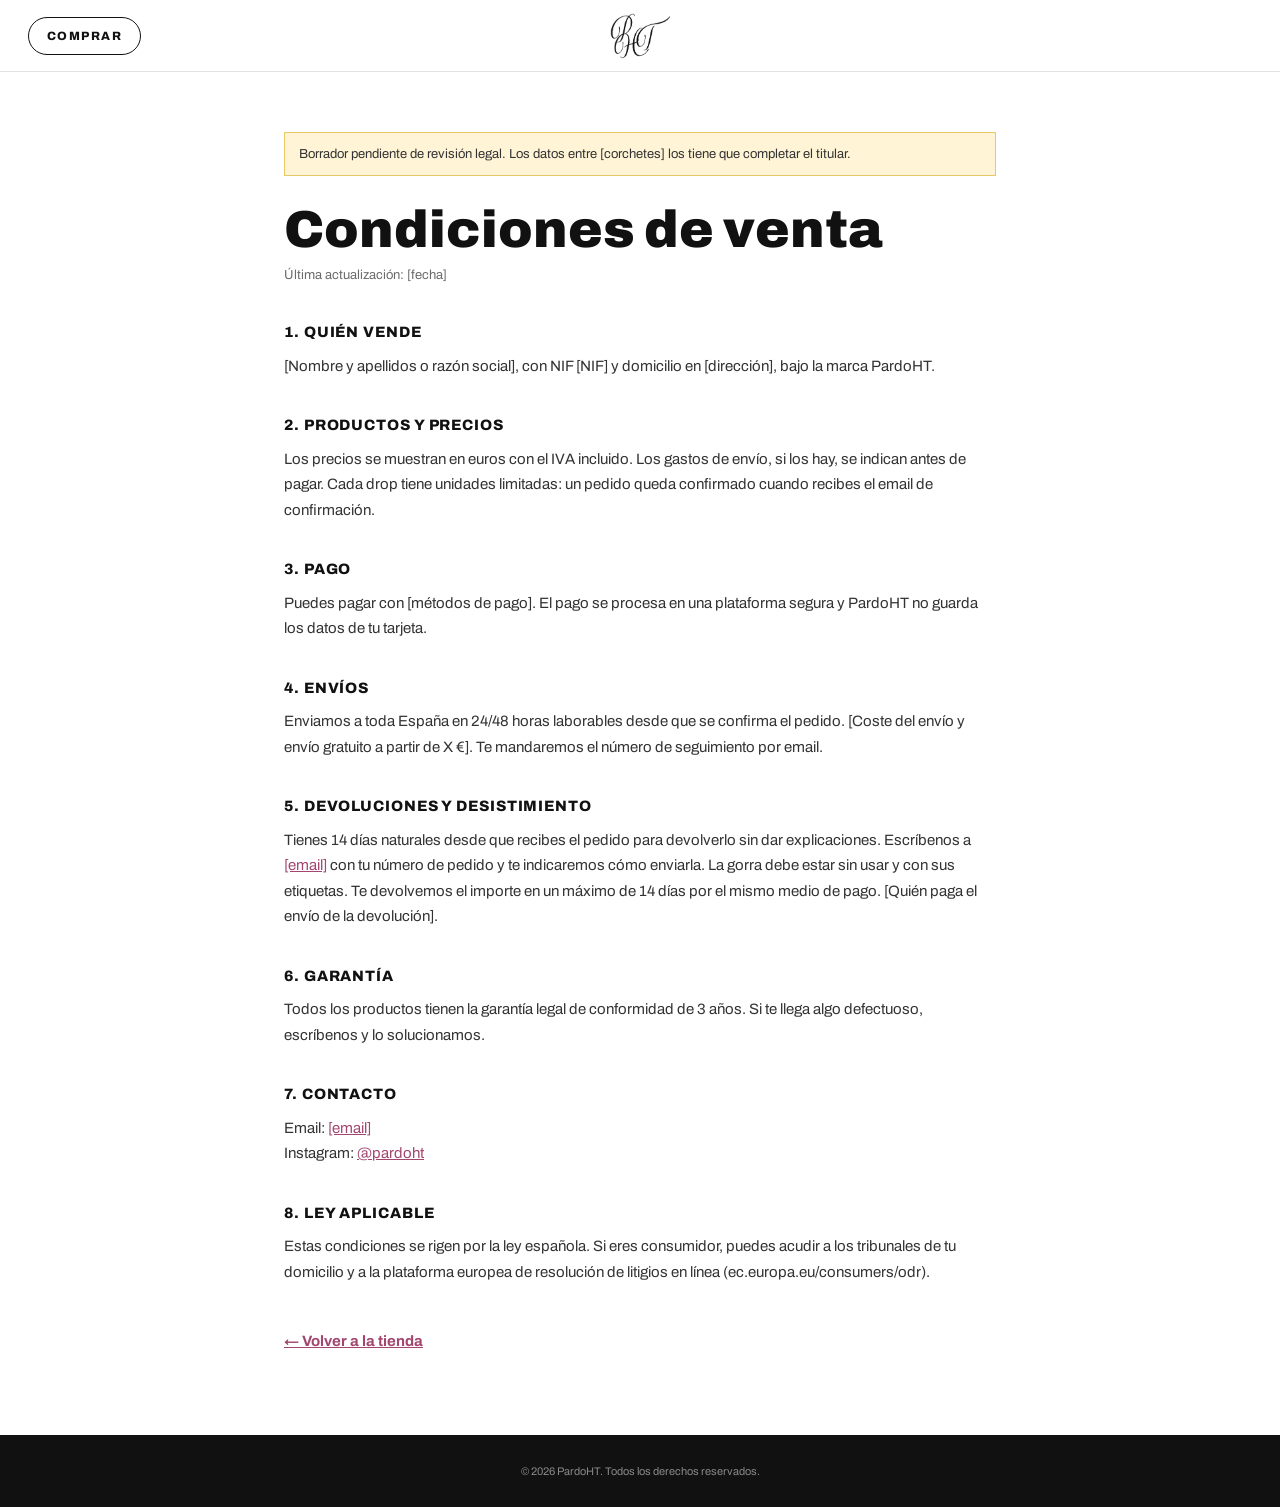
==== condiciones.html @ 6390b72b "Prueba: checklist de lanzamiento de 20 puntos Páginas de privacidad y condiciones (borrador), aviso " ====
<!DOCTYPE html>
<html lang="es">
<head>
  <meta charset="UTF-8">
  <meta name="viewport" content="width=device-width, initial-scale=1.0">
  <title>Condiciones de venta, envíos y devoluciones | PardoHT</title>
  <meta name="description" content="Condiciones de compra de PardoHT: precios, pago, envíos en 24/48h a España, devoluciones en 14 días y contacto.">
  <link rel="canonical" href="https://beltranalvarezz.github.io/PARDO-HATS/condiciones.html">
  <link rel="icon" href="favicon.ico" sizes="any">
  <link rel="apple-touch-icon" href="img/favicon/apple-touch-icon.png">
  <link href="https://fonts.googleapis.com/css2?family=Archivo:wght@400;500;700;800;900&family=Pinyon+Script&display=swap" rel="stylesheet">
  <link rel="stylesheet" href="estilos.css?v=9">
</head>
<body class="pagina-legal">
  <header class="cabecera">
    <nav class="cabecera__izq"><a href="index.html#producto" class="cabecera__cta">Comprar</a></nav>
    <a href="index.html" class="cabecera__logo" aria-label="PardoHT inicio"><img src="img/logo-negro.png" alt="PardoHT"></a>
    <div class="cabecera__der"></div>
  </header>

  <main class="legal">
    <p class="legal__aviso">Borrador pendiente de revisión legal. Los datos entre [corchetes] los tiene que completar el titular.</p>
    <h1>Condiciones de venta</h1>
    <p class="legal__fecha">Última actualización: [fecha]</p>

    <h2>1. Quién vende</h2>
    <p>[Nombre y apellidos o razón social], con NIF [NIF] y domicilio en [dirección], bajo la marca PardoHT.</p>

    <h2>2. Productos y precios</h2>
    <p>Los precios se muestran en euros con el IVA incluido. Los gastos de envío, si los hay, se indican antes de pagar. Cada drop tiene unidades limitadas: un pedido queda confirmado cuando recibes el email de confirmación.</p>

    <h2>3. Pago</h2>
    <p>Puedes pagar con [métodos de pago]. El pago se procesa en una plataforma segura y PardoHT no guarda los datos de tu tarjeta.</p>

    <h2 id="envios">4. Envíos</h2>
    <p>Enviamos a toda España en 24/48 horas laborables desde que se confirma el pedido. [Coste del envío y envío gratuito a partir de X €]. Te mandaremos el número de seguimiento por email.</p>

    <h2 id="devoluciones">5. Devoluciones y desistimiento</h2>
    <p>Tienes 14 días naturales desde que recibes el pedido para devolverlo sin dar explicaciones. Escríbenos a <a href="mailto:[email]">[email]</a> con tu número de pedido y te indicaremos cómo enviarla. La gorra debe estar sin usar y con sus etiquetas. Te devolvemos el importe en un máximo de 14 días por el mismo medio de pago. [Quién paga el envío de la devolución].</p>

    <h2>6. Garantía</h2>
    <p>Todos los productos tienen la garantía legal de conformidad de 3 años. Si te llega algo defectuoso, escríbenos y lo solucionamos.</p>

    <h2 id="contacto">7. Contacto</h2>
    <p>Email: <a href="mailto:[email]">[email]</a><br>Instagram: <a href="https://www.instagram.com/pardoht/" target="_blank" rel="noopener">@pardoht</a></p>

    <h2>8. Ley aplicable</h2>
    <p>Estas condiciones se rigen por la ley española. Si eres consumidor, puedes acudir a los tribunales de tu domicilio y a la plataforma europea de resolución de litigios en línea (ec.europa.eu/consumers/odr).</p>

    <p class="legal__volver"><a href="index.html">← Volver a la tienda</a></p>
  </main>

  <footer class="pie">
    <p class="pie__legal">© <span id="anio"></span> PardoHT. Todos los derechos reservados.</p>
  </footer>
  <script src="legal.js"></script>
</body>
</html>
---- estilos.css ----
/* ===== PardoHT ===== */
:root {
  --negro: #111;
  --blanco: #fff;
  --gris: #f3f2f0;
  --gris-texto: #6b6b6b;
  --rosa: #e8a6c4;
  --rosa-oscuro: #a3466f;
  --linea: #e4e2df;
  --fuente: "Archivo", Arial, sans-serif;
  --alto-cab: 72px;
  --caligrafia: "Pinyon Script", "Snell Roundhand", cursive;
}

* { box-sizing: border-box; margin: 0; padding: 0; }
html { scroll-behavior: smooth; overflow-x: clip; }
body { overflow-x: clip; }
body {
  font-family: var(--fuente);
  color: var(--negro);
  background: var(--blanco);
  -webkit-font-smoothing: antialiased;
}
img { display: block; max-width: 100%; }
a { color: inherit; text-decoration: none; }
button { font: inherit; color: inherit; background: none; border: 0; cursor: pointer; }
body.bloqueado { overflow: hidden; }

/* ----- Botones e iconos ----- */
.boton {
  display: inline-block;
  padding: 16px 34px;
  font-size: 13px;
  font-weight: 800;
  letter-spacing: .12em;
  text-align: center;
  transition: background .2s, color .2s;
}
.boton--claro { background: var(--blanco); color: var(--negro); }
.boton--claro:hover { background: var(--rosa); }
.boton--oscuro { background: var(--negro); color: var(--blanco); width: 100%; }
.boton--borde { background: transparent; color: var(--negro); border: 1.5px solid var(--negro); }
.boton--borde:hover { background: var(--gris); }
.boton--oscuro:hover { background: #333; }
.boton:disabled { background: #bbb; cursor: not-allowed; }

.icono { position: relative; width: 44px; height: 44px; display: grid; place-items: center; }
.icono svg { width: 22px; height: 22px; fill: none; stroke: currentColor; stroke-width: 1.7; stroke-linecap: round; stroke-linejoin: round; }

/* ----- Aviso ----- */
.aviso { background: var(--negro); color: var(--blanco); overflow: hidden; font-size: 11px; font-weight: 700; letter-spacing: .14em; }
.aviso__pista { display: flex; gap: 28px; padding: 9px 0; width: max-content; animation: desliza 30s linear infinite; }
@keyframes desliza { to { transform: translateX(-50%); } }

/* ----- Cabecera ----- */
.cabecera {
  position: sticky; top: 0; z-index: 30;
  display: grid; grid-template-columns: 1fr auto 1fr; align-items: center;
  height: var(--alto-cab); padding: 0 28px;
  background: rgba(255, 255, 255, .96);
  backdrop-filter: blur(8px);
  border-bottom: 1px solid var(--linea);
}
.cabecera__izq { display: flex; gap: 24px; font-size: 12px; font-weight: 800; letter-spacing: .12em; text-transform: uppercase; }
.cabecera__izq a:hover { color: var(--rosa-oscuro); }
.cabecera__cta { padding: 11px 18px; border: 1.5px solid var(--negro); border-radius: 40px; transition: background .2s, color .2s; }
.cabecera__izq .cabecera__cta:hover { background: var(--negro); color: var(--blanco); }
.cabecera__logo img { height: 50px; width: auto; }
.cabecera__der { display: flex; justify-content: flex-end; }
.contador {
  position: absolute; top: 3px; right: 1px;
  min-width: 17px; height: 17px; padding: 0 4px; border-radius: 9px;
  background: var(--rosa); color: var(--negro);
  font-size: 10px; font-weight: 800; line-height: 17px; text-align: center;
}
.contador.vacio { display: none; }

/* ----- Intro 3D ----- */
.intro { position: relative; height: 620vh; color: var(--blanco); background: #14080e; }
.intro__pegajoso {
  position: sticky; top: var(--alto-cab); overflow: hidden;
  height: calc(100vh - var(--alto-cab)); height: calc(100svh - var(--alto-cab));
  background: radial-gradient(ellipse at 50% 48%, #3e1a2d 0%, #1a0b13 45%, #0c0609 100%);
}
/* La frase, sola */
.intro__frase {
  position: absolute; inset: 0; z-index: 1;
  display: flex; flex-direction: column; align-items: center; justify-content: center;
  text-align: center; padding: 0 16px;
}
.intro__frase h1 { font-family: var(--caligrafia); font-size: clamp(72px, 12vw, 190px); font-weight: 400; line-height: 1; }
.intro__etiqueta { font-size: 11px; font-weight: 700; letter-spacing: .4em; color: var(--rosa); margin-bottom: 10px; }

/* Contador del próximo drop, arriba en el centro */
.intro__cuenta { position: absolute; top: 26px; left: 0; right: 0; z-index: 5; text-align: center; pointer-events: none; }
.intro__cuenta p { font-size: 10px; font-weight: 700; letter-spacing: .4em; opacity: .65; margin-bottom: 8px; }
.intro__cuenta .cuenta { margin: 0; gap: 20px; }
.intro__cuenta .cuenta b { font-size: 24px; font-weight: 500; color: var(--blanco); }
.intro__cuenta .cuenta span { font-size: 9px; letter-spacing: .2em; color: rgba(255,255,255,.55); }

/* Foco: todo se oscurece salvo el centro */
.intro__foco {
  position: absolute; inset: 0; z-index: 2; opacity: 0; pointer-events: none;
  background: radial-gradient(circle at 50% 50%, rgba(232,166,196,.24) 0%, rgba(10,4,7,.55) 30%, rgba(5,2,4,.97) 62%);
}
#lienzo3d { position: absolute; inset: 0; z-index: 3; width: 100%; height: 100%; opacity: 0; cursor: grab; }
#lienzo3d.arrastrando { cursor: grabbing; }
.intro__pegajoso { touch-action: pan-y; }
.intro__arrastra { margin-top: 16px; font-size: 10px; font-weight: 800; letter-spacing: .25em; opacity: .55; }
#btnGiro { padding: 10px 4px; font: inherit; letter-spacing: inherit; text-decoration: underline; text-underline-offset: 3px; color: inherit; }

/* Fondo gris claro cuando se elige la gorra negra (se funde sobre el lila) */
.intro__pegajoso::before {
  content: ""; position: absolute; inset: 0; pointer-events: none; opacity: 0; transition: opacity .7s ease;
  background: radial-gradient(ellipse at 50% 48%, #f3f1ef 0%, #e2dfdc 55%, #cdc9c5 100%);
}
.intro__foco { transition: background .7s ease; }
.intro--claro .intro__pegajoso::before { opacity: 1; }
.intro--claro { color: var(--negro); }
.intro--claro .intro__foco { background: radial-gradient(circle at 50% 50%, rgba(255,255,255,.35) 0%, rgba(235,232,229,.2) 35%, rgba(200,196,192,.75) 70%); }
.intro--claro .intro__lineas path { stroke: rgba(17,17,17,.55); }
.intro--claro .intro__lineas .punto { fill: var(--negro); }
.intro--claro .intro__lineas .onda { stroke: var(--negro); }
.intro--claro .nota { text-shadow: none; }
.intro--claro .intro__etiqueta, .intro--claro .nota span { color: #8f3a61; }
.intro--claro .intro__cuenta .cuenta b { color: var(--negro); }
.intro--claro .intro__cuenta .cuenta span { color: rgba(17,17,17,.55); }
.intro--claro .selector-color--oscuro button { border-color: rgba(17,17,17,.25); color: var(--negro); }
.intro--claro .selector-color--oscuro button.activo { background: var(--negro); border-color: var(--negro); color: var(--blanco); }
.intro--claro .intro__final .boton--claro { background: var(--negro); color: var(--blanco); }
.intro--claro .intro__progreso { background: rgba(17,17,17,.15); }

/* Notas sobre la gorra */
.intro__lineas { position: absolute; inset: 0; z-index: 4; width: 100%; height: 100%; pointer-events: none; overflow: visible; }
.intro__lineas path { fill: none; stroke: rgba(255,255,255,.7); stroke-width: .8; }
.intro__lineas .punto { fill: var(--blanco); }
.intro__lineas .onda { fill: none; stroke: var(--blanco); stroke-width: 1.5; transform-box: fill-box; transform-origin: center; animation: onda 1.8s ease-out infinite; }
@keyframes onda { from { transform: scale(.4); opacity: 1; } to { transform: scale(1.6); opacity: 0; } }

.nota {
  position: absolute; top: 0; left: 0; z-index: 5; width: 240px;
  opacity: 0; pointer-events: none; will-change: transform, opacity;
  text-shadow: 0 2px 18px rgba(0,0,0,.7);
}
.nota span { display: block; font-size: 10px; font-weight: 700; letter-spacing: .35em; color: var(--rosa); margin-bottom: 2px; }
.nota b { display: block; font-family: var(--caligrafia); font-size: 40px; font-weight: 400; line-height: 1.15; margin-bottom: 6px; }
.nota small { display: block; font-size: 12px; line-height: 1.5; letter-spacing: .02em; opacity: .7; }
.nota.derecha { text-align: right; }

/* Cierre de la intro */
.intro__final {
  position: absolute; left: 0; right: 0; bottom: 7%; z-index: 5;
  text-align: center; opacity: 0; pointer-events: none;
}
.intro__final.activo { pointer-events: auto; }
.intro__final .intro__etiqueta { margin-bottom: 12px; }
.intro__final h2 { font-family: var(--caligrafia); font-size: clamp(56px, 9vw, 120px); font-weight: 400; line-height: 1.05; margin-bottom: 18px; }

/* Selector de color (intro y ficha) */
.selector-color { display: flex; gap: 10px; margin-bottom: 28px; }
.intro__final .selector-color { justify-content: center; margin-bottom: 22px; }
.selector-color button {
  display: flex; align-items: center; gap: 9px;
  padding: 10px 18px 10px 12px; border: 1.5px solid var(--linea); border-radius: 40px;
  font-size: 12px; font-weight: 800; letter-spacing: .12em; text-transform: uppercase;
  transition: border-color .2s, background .2s, color .2s;
}
.selector-color i { width: 18px; height: 18px; border-radius: 50%; box-shadow: inset 0 0 0 1px rgba(0,0,0,.15); }
.selector-color button:hover { border-color: var(--negro); }
.selector-color button.activo { border-color: var(--negro); background: var(--negro); color: var(--blanco); }
.selector-color--oscuro button { border-color: rgba(255,255,255,.3); color: var(--blanco); }
.selector-color--oscuro button:hover { border-color: var(--blanco); }
.selector-color--oscuro button.activo { background: var(--blanco); border-color: var(--blanco); color: var(--negro); }
.selector-color--oscuro i { box-shadow: inset 0 0 0 1px rgba(255,255,255,.35); }

.intro__desliza {
  position: absolute; left: 50%; bottom: 26px; z-index: 5; transform: translateX(-50%);
  font-size: 11px; font-weight: 800; letter-spacing: .25em;
  display: flex; flex-direction: column; align-items: center; gap: 6px;
}
.intro__desliza span { font-size: 18px; animation: baja 1.6s ease-in-out infinite; }
@keyframes baja { 50% { transform: translateY(6px); opacity: .4; } }

.intro__progreso { position: absolute; z-index: 5; right: 22px; top: 50%; width: 2px; height: 160px; transform: translateY(-50%); background: rgba(255,255,255,.15); }
.intro__progreso i { display: block; width: 100%; height: 0; background: var(--rosa); }

/* Sin WebGL: portada estática */
.intro__simple { display: none; }
.intro--simple { height: auto; }
.intro--simple .intro__pegajoso { position: relative; top: 0; }
.intro--simple .nota, .intro--simple .intro__lineas, .intro--simple .intro__progreso,
.intro--simple .intro__desliza, .intro--simple .intro__final, .intro--simple .intro__foco { display: none; }
.intro--simple .intro__frase { justify-content: flex-start; padding-top: 8vh; }
.intro--simple .intro__simple { display: block; position: absolute; z-index: 2; left: 50%; bottom: 8%; width: min(560px, 80%); transform: translateX(-50%); }

/* ----- Producto ----- */
.producto {
  display: grid; grid-template-columns: 1.25fr 1fr; gap: 60px; align-items: start;
  padding: 80px 28px 100px; max-width: 1400px; margin: 0 auto;
  scroll-margin-top: var(--alto-cab);
}
.galeria { display: grid; grid-template-columns: 90px 1fr; gap: 14px; position: sticky; top: calc(var(--alto-cab) + 24px); }
.galeria__principal { grid-column: 2; grid-row: 1; aspect-ratio: 1; background: var(--blanco); display: grid; place-items: center; overflow: hidden; }
.galeria__principal img, .galeria__principal svg { width: 100%; height: 100%; object-fit: contain; }
.galeria__principal img { transition: transform .25s ease; transform-origin: var(--zx, 50%) var(--zy, 50%); }
.galeria__principal.zoom { cursor: zoom-in; }
.galeria__principal.zoom img { transform: scale(2); }
.galeria__principal svg { width: 86%; }
.galeria__miniaturas { grid-column: 1; grid-row: 1; display: flex; flex-direction: column; gap: 10px; }
.miniatura { aspect-ratio: 1; background: var(--blanco); border: 1.5px solid var(--linea); display: grid; place-items: center; overflow: hidden; }
.miniatura img, .miniatura svg { width: 100%; height: 100%; object-fit: contain; }
.miniatura.activa { border-color: var(--negro); }

.producto__info { padding-top: 10px; }
.producto__eyebrow { font-size: 12px; font-weight: 800; letter-spacing: .25em; color: var(--rosa-oscuro); margin-bottom: 14px; }
.producto__info h2 { font-size: clamp(40px, 4.6vw, 68px); font-weight: 900; line-height: .9; letter-spacing: -.02em; margin-bottom: 16px; }
.producto__precio { font-size: 22px; margin-bottom: 24px; }
.producto__texto { font-size: 15px; line-height: 1.6; color: #444; margin-bottom: 20px; max-width: 480px; }
.producto__etq { font-size: 11px; font-weight: 800; letter-spacing: .14em; margin-bottom: 10px; }
.producto__etq span { font-weight: 500; }
.producto__stock { display: flex; align-items: center; gap: 10px; font-size: 12px; font-weight: 800; letter-spacing: .1em; text-transform: uppercase; margin-bottom: 28px; }
.producto__stock i { width: 8px; height: 8px; border-radius: 50%; background: var(--rosa); box-shadow: 0 0 0 4px rgba(232,166,196,.3); }
.producto__compra { display: flex; gap: 12px; margin-bottom: 32px; }
.producto details { border-top: 1px solid var(--linea); }
.producto details:last-child { border-bottom: 1px solid var(--linea); }
.producto summary { list-style: none; cursor: pointer; padding: 18px 0; font-size: 13px; font-weight: 800; letter-spacing: .12em; text-transform: uppercase; display: flex; justify-content: space-between; }
.producto summary::-webkit-details-marker { display: none; }
.producto summary::after { content: "+"; font-size: 18px; font-weight: 500; }
.producto details[open] summary::after { content: "−"; }
.producto details ul { list-style: none; padding-bottom: 18px; }
.producto details li { font-size: 14px; line-height: 1.6; color: var(--gris-texto); padding: 3px 0; }

.cantidad { display: inline-flex; align-items: center; border: 1px solid var(--linea); }
.cantidad button { width: 36px; height: 36px; }
.cantidad span { min-width: 22px; text-align: center; font-size: 12px; font-weight: 700; }
.cantidad--grande { flex-shrink: 0; }
.cantidad--grande button { width: 44px; height: 50px; font-size: 18px; }
.cantidad--grande span { min-width: 30px; font-size: 15px; }

/* ----- Manifiesto ----- */
.manifiesto { background: var(--negro); color: var(--blanco); text-align: center; padding: 100px 28px; }
.manifiesto__logo { width: 140px; margin: 0 auto 34px; }
.manifiesto__lema { font-size: clamp(34px, 6vw, 80px); font-weight: 900; letter-spacing: .12em; white-space: nowrap; color: var(--rosa); margin-bottom: 22px; }
.manifiesto__texto { font-size: clamp(20px, 2.6vw, 32px); font-weight: 800; line-height: 1.15; max-width: 900px; margin: 0 auto 60px; }
.manifiesto__texto em { font-style: normal; color: var(--rosa); }
.manifiesto__puntos { display: flex; justify-content: center; gap: 70px; flex-wrap: wrap; }
.manifiesto__puntos div { display: flex; flex-direction: column; gap: 4px; }
.manifiesto__puntos b { font-size: 18px; font-weight: 800; }
.manifiesto__puntos span { font-size: 12px; letter-spacing: .1em; text-transform: uppercase; opacity: .6; }

/* ----- Próximo drop / acceso ----- */
.acceso { text-align: center; padding: 90px 28px; }
.acceso__mini { font-size: 11px; font-weight: 800; letter-spacing: .2em; margin-bottom: 14px; }
.cuenta { display: flex; justify-content: center; gap: 22px; margin-bottom: 44px; }
.cuenta div { display: flex; flex-direction: column; align-items: center; }
.cuenta b { font-size: 34px; font-weight: 900; font-variant-numeric: tabular-nums; }
.cuenta span { font-size: 10px; letter-spacing: .1em; text-transform: uppercase; color: var(--gris-texto); }
.acceso h2 { font-size: 24px; font-weight: 900; margin-bottom: 24px; }
.acceso__form { max-width: 360px; margin: 0 auto; }
.acceso__fila { display: flex; border-bottom: 1.5px solid var(--negro); }
.acceso__fila:focus-within { border-color: var(--rosa-oscuro); }
.acceso__fila input { flex: 1; min-width: 0; border: 0; padding: 12px 2px; font: 500 15px var(--fuente); outline: none; background: transparent; }
.acceso__fila button { font-size: 20px; padding: 0 10px; min-height: 44px; }
.acceso__form.error .acceso__fila { border-color: #b3261e; }
.acceso__trampa { position: absolute; left: -9999px; width: 1px; height: 1px; opacity: 0; }
.acceso__acepto { display: flex; gap: 8px; align-items: center; justify-content: center; margin-top: 14px; font-size: 12px; color: var(--gris-texto); cursor: pointer; }
.acceso__acepto input { width: 16px; height: 16px; accent-color: var(--negro); }
.acceso__acepto a { color: var(--negro); text-decoration: underline; }
.acceso__error { min-height: 18px; margin-top: 10px; font-size: 13px; font-weight: 700; color: #b3261e; }
.acceso__ok { margin-top: 16px; font-weight: 700; color: var(--rosa-oscuro); }

/* ----- Pie ----- */
.pie { background: var(--negro); color: var(--blanco); padding: 60px 28px 30px; text-align: center; }
.pie__logo { width: 90px; margin: 0 auto 26px; }
.pie__enlaces { display: flex; justify-content: center; gap: 26px; flex-wrap: wrap; font-size: 12px; font-weight: 700; letter-spacing: .1em; text-transform: uppercase; margin-bottom: 34px; }
.pie__enlaces a:hover { color: var(--rosa); }
.pie__redes { display: flex; justify-content: center; gap: 14px; margin-bottom: 30px; }
.pie__redes a {
  width: 44px; height: 44px; border-radius: 50%; display: grid; place-items: center;
  border: 1px solid rgba(255,255,255,.25); transition: background .2s, border-color .2s, color .2s;
}
.pie__redes a:hover { background: var(--rosa); border-color: var(--rosa); color: var(--negro); }
.pie__redes svg { width: 20px; height: 20px; fill: none; stroke: currentColor; stroke-width: 1.8; }
.pie__redes svg .lleno { fill: currentColor; stroke: none; }
.pie__legales { display: flex; justify-content: center; gap: 18px; flex-wrap: wrap; margin-bottom: 18px; font-size: 11px; letter-spacing: .06em; }
.pie__legales a, .pie__legales button { color: rgba(255,255,255,.7); text-decoration: underline; text-underline-offset: 3px; padding: 6px 0; }
.pie__legales a:hover, .pie__legales button:hover { color: var(--rosa); }
.pie__legal { font-size: 11px; opacity: .5; }

/* ----- Aviso de cookies ----- */
.cookies {
  position: fixed; z-index: 70; left: 16px; right: 16px; bottom: 16px; margin: 0 auto; max-width: 720px;
  display: flex; gap: 20px; align-items: center; justify-content: space-between;
  padding: 18px 20px; background: var(--blanco); color: var(--negro);
  box-shadow: 0 10px 40px rgba(0,0,0,.25); font-size: 13px; line-height: 1.5;
}
.cookies[hidden] { display: none; }
.cookies b { display: block; font-size: 12px; letter-spacing: .14em; text-transform: uppercase; margin-bottom: 2px; }
.cookies a { color: var(--negro); text-decoration: underline; }
.cookies__botones { display: flex; gap: 8px; flex-shrink: 0; }
.cookies__botones .boton { width: auto; padding: 12px 18px; }

/* ----- Páginas legales ----- */
.legal { max-width: 760px; margin: 0 auto; padding: 60px 24px 80px; line-height: 1.7; color: #333; }
.legal h1 { font-size: clamp(34px, 5vw, 52px); font-weight: 900; line-height: 1; color: var(--negro); margin-bottom: 8px; }
.legal h2 { font-size: 15px; font-weight: 800; letter-spacing: .06em; text-transform: uppercase; color: var(--negro); margin: 34px 0 8px; scroll-margin-top: calc(var(--alto-cab) + 16px); }
.legal p, .legal li { font-size: 15px; }
.legal ul { padding-left: 20px; display: grid; gap: 6px; }
.legal a, .legal__enlace { color: var(--rosa-oscuro); text-decoration: underline; font: inherit; }
.legal__fecha { color: var(--gris-texto); font-size: 13px !important; }
.legal__aviso { background: #fff4d6; border: 1px solid #e8c766; padding: 10px 14px; font-size: 13px !important; margin-bottom: 28px; }
.legal__volver { margin-top: 44px; font-weight: 700; }
.pagina-legal .pie { padding: 30px 24px; }

/* ----- Carrito ----- */
.capa { position: fixed; inset: 0; z-index: 40; background: rgba(0,0,0,.45); opacity: 0; pointer-events: none; transition: opacity .3s; }
.capa.visible { opacity: 1; pointer-events: auto; }
.carrito {
  position: fixed; z-index: 50; top: 0; right: 0; bottom: 0;
  width: min(420px, 100%);
  display: flex; flex-direction: column;
  background: var(--blanco);
  transform: translateX(100%); transition: transform .35s cubic-bezier(.2,.8,.2,1);
}
.carrito.abierto { transform: none; }
.carrito__cabeza { display: flex; justify-content: space-between; align-items: center; padding: 18px 24px; border-bottom: 1px solid var(--linea); }
.carrito__cabeza h3 { font-size: 14px; font-weight: 900; letter-spacing: .12em; }
.carrito__lista { flex: 1; overflow: auto; padding: 8px 24px; }
.carrito__vacio { padding: 50px 0; text-align: center; color: var(--gris-texto); font-size: 14px; }
.linea { display: grid; grid-template-columns: 80px 1fr auto; gap: 14px; align-items: center; padding: 16px 0; border-bottom: 1px solid var(--linea); }
.linea__img { background: var(--blanco); border: 1px solid var(--linea); aspect-ratio: 1; display: grid; place-items: center; overflow: hidden; }
.linea__img img, .linea__img svg { width: 100%; }
.linea h4 { font-size: 12px; font-weight: 800; margin-bottom: 4px; }
.linea p { font-size: 12px; color: var(--gris-texto); }
.linea .cantidad { margin-top: 8px; }
.linea__quitar { font-size: 11px; text-decoration: underline; color: var(--gris-texto); align-self: start; }
.carrito__pie { padding: 20px 24px 24px; border-top: 1px solid var(--linea); }
.carrito__total { display: flex; justify-content: space-between; font-size: 14px; font-weight: 800; letter-spacing: .06em; margin-bottom: 16px; }

.toast {
  position: fixed; z-index: 60; left: 50%; bottom: 26px;
  padding: 13px 22px; background: var(--negro); color: var(--blanco);
  font-size: 13px; font-weight: 700;
  opacity: 0; transform: translate(-50%, 10px); transition: opacity .25s, transform .25s; pointer-events: none;
}
.toast.visible { opacity: 1; transform: translate(-50%, 0); }

/* ----- Apariciones ----- */
[data-aparece] { opacity: 0; transform: translateY(40px); transition: opacity .9s ease, transform .9s cubic-bezier(.2,.8,.2,1); }
[data-aparece].visto { opacity: 1; transform: none; }
.producto__info[data-aparece] { transition-delay: .12s; }

/* ----- Responsive ----- */
@media (max-width: 900px) {
  .producto { grid-template-columns: 1fr; gap: 34px; }
  .galeria { position: static; }
}
@media (max-width: 760px) {
  :root { --alto-cab: 62px; }
  .cabecera { padding: 0 16px; }
  .cabecera__logo img { height: 42px; }
  .nota { width: auto; }
  .nota b { font-size: 34px; }
  .intro__cuenta { top: 18px; }
  .intro__cuenta .cuenta b { font-size: 20px; }
  .intro__progreso { display: none; }
  .cookies { flex-direction: column; align-items: stretch; gap: 12px; }
  .cookies__botones .boton { flex: 1; }
  .cabecera__cta { padding: 9px 14px; }
  .producto { padding: 50px 16px 70px; }
  .galeria { grid-template-columns: 1fr; }
  .galeria__principal { grid-column: 1; }
  .galeria__miniaturas { grid-column: 1; grid-row: 2; flex-direction: row; }
  .miniatura { flex: 1 1 0; min-width: 0; max-width: 90px; }
  .galeria, .producto__info { min-width: 0; }
  .manifiesto { padding: 70px 16px; }
  .manifiesto__puntos { gap: 30px; }
  .cuenta b { font-size: 28px; }
}
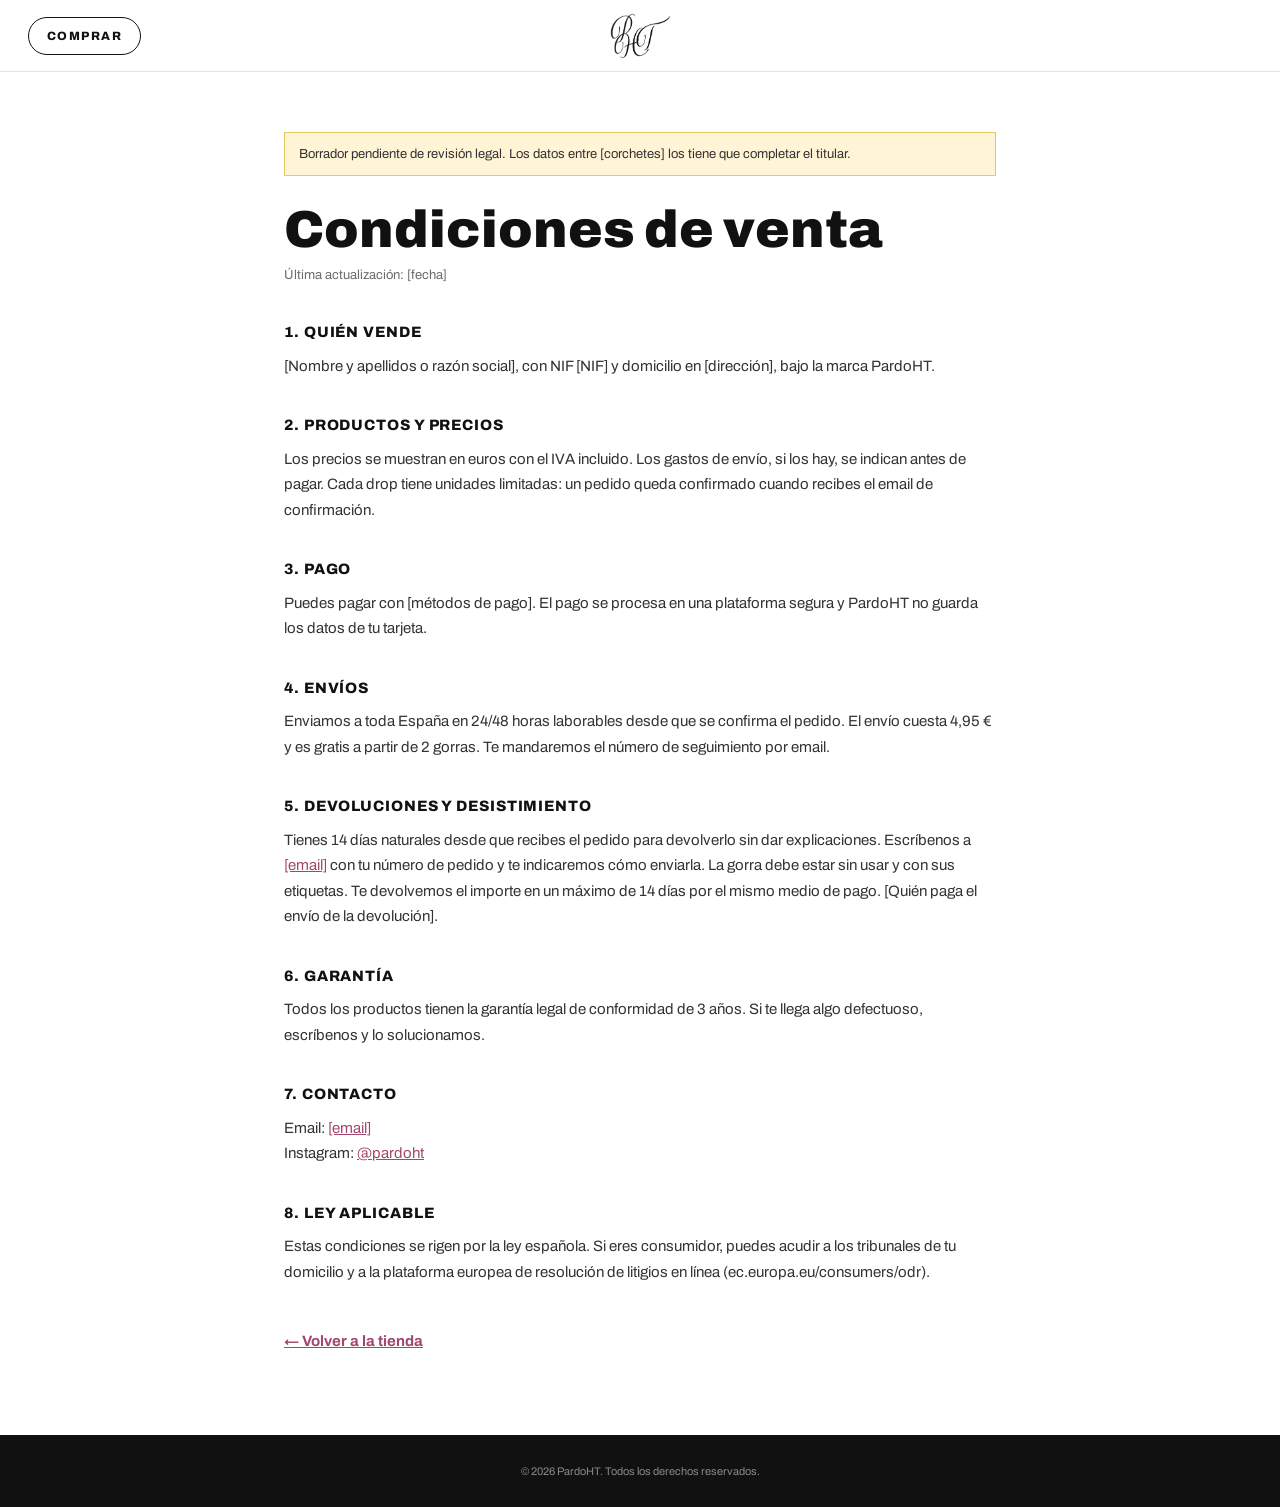
==== commit 34cdc4ba: "Carrito: oferta de la otra gorra y envío gratis desde 2 - Con un solo color en el carrito se ofrece " ====
--- a/condiciones.html
+++ b/condiciones.html
@@ -33,7 +33,7 @@
     <p>Puedes pagar con [métodos de pago]. El pago se procesa en una plataforma segura y PardoHT no guarda los datos de tu tarjeta.</p>
 
     <h2 id="envios">4. Envíos</h2>
-    <p>Enviamos a toda España en 24/48 horas laborables desde que se confirma el pedido. [Coste del envío y envío gratuito a partir de X €]. Te mandaremos el número de seguimiento por email.</p>
+    <p>Enviamos a toda España en 24/48 horas laborables desde que se confirma el pedido. El envío cuesta 4,95 € y es gratis a partir de 2 gorras. Te mandaremos el número de seguimiento por email.</p>
 
     <h2 id="devoluciones">5. Devoluciones y desistimiento</h2>
     <p>Tienes 14 días naturales desde que recibes el pedido para devolverlo sin dar explicaciones. Escríbenos a <a href="mailto:[email]">[email]</a> con tu número de pedido y te indicaremos cómo enviarla. La gorra debe estar sin usar y con sus etiquetas. Te devolvemos el importe en un máximo de 14 días por el mismo medio de pago. [Quién paga el envío de la devolución].</p>
--- a/estilos.css
+++ b/estilos.css
@@ -143,7 +143,7 @@
   text-shadow: 0 2px 18px rgba(0,0,0,.7);
 }
 .nota span { display: block; font-size: 10px; font-weight: 700; letter-spacing: .35em; color: var(--rosa); margin-bottom: 2px; }
-.nota b { display: block; font-family: var(--caligrafia); font-size: 40px; font-weight: 400; line-height: 1.15; margin-bottom: 6px; }
+.nota b { display: block; font-family: var(--fuente); font-size: 24px; font-weight: 800; letter-spacing: .01em; line-height: 1.15; margin-bottom: 6px; }
 .nota small { display: block; font-size: 12px; line-height: 1.5; letter-spacing: .02em; opacity: .7; }
 .nota.derecha { text-align: right; }
 
@@ -240,7 +240,7 @@
 /* ----- Manifiesto ----- */
 .manifiesto { background: var(--negro); color: var(--blanco); text-align: center; padding: 100px 28px; }
 .manifiesto__logo { width: 140px; margin: 0 auto 34px; }
-.manifiesto__lema { font-size: clamp(34px, 6vw, 80px); font-weight: 900; letter-spacing: .12em; white-space: nowrap; color: var(--rosa); margin-bottom: 22px; }
+.manifiesto__lema { font-family: var(--caligrafia); font-size: clamp(64px, 10vw, 120px); font-weight: 400; line-height: 1.05; white-space: nowrap; color: var(--rosa); margin-bottom: 18px; transition: transform .1s linear; }
 .manifiesto__texto { font-size: clamp(20px, 2.6vw, 32px); font-weight: 800; line-height: 1.15; max-width: 900px; margin: 0 auto 60px; }
 .manifiesto__texto em { font-style: normal; color: var(--rosa); }
 .manifiesto__puntos { display: flex; justify-content: center; gap: 70px; flex-wrap: wrap; }
@@ -270,17 +270,33 @@
 .acceso__ok { margin-top: 16px; font-weight: 700; color: var(--rosa-oscuro); }
 
 /* ----- Pie ----- */
-.pie { background: var(--negro); color: var(--blanco); padding: 60px 28px 30px; text-align: center; }
-.pie__logo { width: 90px; margin: 0 auto 26px; }
-.pie__enlaces { display: flex; justify-content: center; gap: 26px; flex-wrap: wrap; font-size: 12px; font-weight: 700; letter-spacing: .1em; text-transform: uppercase; margin-bottom: 34px; }
-.pie__enlaces a:hover { color: var(--rosa); }
-.pie__redes { display: flex; justify-content: center; gap: 14px; margin-bottom: 30px; }
-.pie__redes a {
-  width: 44px; height: 44px; border-radius: 50%; display: grid; place-items: center;
-  border: 1px solid rgba(255,255,255,.25); transition: background .2s, border-color .2s, color .2s;
-}
-.pie__redes a:hover { background: var(--rosa); border-color: var(--rosa); color: var(--negro); }
-.pie__redes svg { width: 20px; height: 20px; fill: none; stroke: currentColor; stroke-width: 1.8; }
+.pie { background: var(--negro); color: var(--blanco); padding: 34px 28px 22px; text-align: center; }
+.pie__lema { font-size: 17px; font-weight: 800; letter-spacing: .06em; margin-bottom: 52px; }
+.pie__redes { display: flex; justify-content: center; gap: 14px; margin-bottom: 60px; }
+.pie__redes a { width: 44px; height: 44px; display: grid; place-items: center; transition: color .2s; }
+.pie__redes a:hover { color: var(--rosa); }
+.pie__redes svg { width: 22px; height: 22px; fill: none; stroke: currentColor; stroke-width: 1.8; }
+
+/* Métodos de pago: distintivos propios con el nombre y el color de cada marca */
+.pagos { list-style: none; display: flex; justify-content: center; flex-wrap: wrap; gap: 10px; margin-bottom: 22px; }
+.pago {
+  width: 38px; height: 24px; border-radius: 3px; background: var(--blanco); color: #1a1f71;
+  display: grid; place-items: center; font: 900 9px/1 var(--fuente); letter-spacing: -.02em; white-space: nowrap; overflow: hidden;
+}
+.pago--visa { background: #1434cb; color: var(--blanco); font-style: italic; font-size: 10px; letter-spacing: .02em; }
+.pago--mastercard { background: #1c1c1c; display: flex; justify-content: center; }
+.pago--mastercard i { width: 13px; height: 13px; border-radius: 50%; background: #eb001b; }
+.pago--mastercard i + i { background: #f79e1b; margin-left: -5px; mix-blend-mode: screen; }
+.pago--amex { background: #016fd0; color: var(--blanco); font-size: 8px; letter-spacing: .04em; }
+.pago--apple { color: var(--negro); font-size: 7px; }
+.pago--google { color: #3c4043; font-weight: 700; }
+.pago--paypal { color: #003087; font-style: italic; font-size: 8px; }
+.pago--bizum { color: #05c3dd; font-weight: 800; }
+.pago--klarna { background: #ffa8cd; color: var(--negro); font-size: 8px; }
+
+/* El copyright final es un enlace que vuelve arriba del todo */
+.pie__arriba { display: inline-block; padding: 8px 4px; font-size: 11px; font-weight: 700; letter-spacing: .06em; color: rgba(255,255,255,.75); transition: color .2s; }
+.pie__arriba:hover { color: var(--rosa); }
 .pie__redes svg .lleno { fill: currentColor; stroke: none; }
 .pie__legales { display: flex; justify-content: center; gap: 18px; flex-wrap: wrap; margin-bottom: 18px; font-size: 11px; letter-spacing: .06em; }
 .pie__legales a, .pie__legales button { color: rgba(255,255,255,.7); text-decoration: underline; text-underline-offset: 3px; padding: 6px 0; }
@@ -329,16 +345,87 @@
 .carrito__vacio { padding: 50px 0; text-align: center; color: var(--gris-texto); font-size: 14px; }
 .linea { display: grid; grid-template-columns: 80px 1fr auto; gap: 14px; align-items: center; padding: 16px 0; border-bottom: 1px solid var(--linea); }
 .linea__img { background: var(--blanco); border: 1px solid var(--linea); aspect-ratio: 1; display: grid; place-items: center; overflow: hidden; }
-.linea__img img, .linea__img svg { width: 100%; }
+.linea__img img, .linea__img svg { width: 100%; height: auto; }
 .linea h4 { font-size: 12px; font-weight: 800; margin-bottom: 4px; }
 .linea p { font-size: 12px; color: var(--gris-texto); }
 .linea .cantidad { margin-top: 8px; }
 .linea__quitar { font-size: 11px; text-decoration: underline; color: var(--gris-texto); align-self: start; }
 .carrito__pie { padding: 20px 24px 24px; border-top: 1px solid var(--linea); }
-.carrito__total { display: flex; justify-content: space-between; font-size: 14px; font-weight: 800; letter-spacing: .06em; margin-bottom: 16px; }
+.carrito__total { display: flex; justify-content: space-between; align-items: baseline; font-size: 14px; font-weight: 800; letter-spacing: .06em; margin-bottom: 16px; }
+.carrito__precios { display: flex; gap: 10px; align-items: baseline; }
+.carrito__precios s { font-size: 13px; font-weight: 500; color: var(--gris-texto); }
+.carrito__precios b { font-size: 18px; }
+.carrito__oferta { display: inline-block; margin-bottom: 12px; padding: 6px 10px; background: #f6e3ec; color: var(--rosa-oscuro); font-size: 11px; font-weight: 800; letter-spacing: .1em; }
+.carrito__siguiente { margin: -6px 0 14px; font-size: 12px; color: var(--gris-texto); }
+.carrito__siguiente b { color: var(--negro); }
+.carrito__oferta[hidden], .carrito__siguiente[hidden], .carrito__precios s[hidden] { display: none; }
+
+/* ----- Bienvenida (10% de descuento): como la de Maktub, con los colores de la web ----- */
+.bienvenida {
+  position: fixed; inset: 0; z-index: 90; display: grid; place-items: center; padding: 20px;
+  background: rgba(8, 3, 6, .62); backdrop-filter: blur(3px); animation: aparecer .35s ease;
+}
+.bienvenida[hidden] { display: none; }
+@keyframes aparecer { from { opacity: 0; } }
+.bienvenida__caja {
+  position: relative; display: grid; grid-template-columns: 1fr 1fr; width: min(780px, 100%);
+  max-height: calc(100vh - 40px); max-height: calc(100svh - 40px); overflow: auto;
+  background: var(--blanco); color: var(--negro); box-shadow: 0 30px 80px rgba(0, 0, 0, .45);
+  animation: subir .45s cubic-bezier(.2, .8, .2, 1);
+}
+@keyframes subir { from { transform: translateY(24px); opacity: 0; } }
+.bienvenida__cerrar { position: absolute; top: 6px; right: 6px; z-index: 2; color: var(--negro); }
+.bienvenida__foto img { width: 100%; height: 100%; object-fit: cover; }
+.bienvenida__texto { display: flex; flex-direction: column; justify-content: center; padding: 56px 30px; text-align: center; }
+.bienvenida__oferta { font-size: clamp(22px, 2.6vw, 26px); font-weight: 500; letter-spacing: .01em; color: var(--rosa-oscuro); margin-bottom: 10px; }
+.bienvenida h2 { font-size: clamp(38px, 5.2vw, 50px); font-weight: 900; line-height: 1.12; letter-spacing: -.01em; margin-bottom: 26px; }
+#formDescuento input[type="email"] {
+  width: 100%; padding: 15px 16px; margin-bottom: 10px; border-radius: 4px; outline: none;
+  border: 1px solid #6b6b6b; background: var(--blanco); color: var(--negro); font: 400 16px var(--fuente);
+}
+#formDescuento input[type="email"]:focus { border-color: var(--rosa-oscuro); box-shadow: 0 0 0 3px rgba(163, 70, 111, .15); }
+.bienvenida__boton {
+  width: 100%; padding: 15px; border-radius: 6px; background: #231f20; color: var(--blanco);
+  font: 800 17px var(--fuente); transition: background .2s;
+}
+.bienvenida__boton:hover { background: #3e1a2d; }
+.bienvenida__error { min-height: 16px; margin-top: 8px; font-size: 13px; font-weight: 700; color: #b3261e; }
+.bienvenida__legal { margin-top: 6px; font-size: 11px; line-height: 1.5; color: var(--gris-texto); }
+.bienvenida__legal a { color: var(--negro); text-decoration: underline; }
+.bienvenida__nota { font-size: 15px; line-height: 1.6; color: var(--gris-texto); margin-bottom: 24px; }
+
+/* Botón flotante "-10%" en el morado de la intro */
+.descuento-flotante {
+  position: fixed; left: 18px; bottom: 18px; z-index: 35; width: 62px; height: 62px; border-radius: 50%;
+  background: radial-gradient(circle at 35% 30%, #5e2642 0%, #1a0b13 75%); color: var(--blanco);
+  font: 900 15px var(--fuente); letter-spacing: -.02em;
+  box-shadow: 0 8px 24px rgba(0, 0, 0, .35), inset 0 0 0 1.5px rgba(232, 166, 196, .65);
+  transition: transform .2s; animation: aparecer .4s ease;
+}
+.descuento-flotante:hover { transform: scale(1.07); }
+.descuento-flotante[hidden] { display: none; }
+
+/* Carrito: oferta de la otra gorra y envío gratis desde 2 */
+.upsell { display: grid; grid-template-columns: 84px 1fr; gap: 14px; align-items: center; margin: 16px 0 6px; padding: 14px; background: #faf6f8; border: 1.5px solid #ecd7e1; border-radius: 8px; }
+.upsell__img { aspect-ratio: 1; background: var(--blanco); border-radius: 6px; overflow: hidden; }
+.upsell__img img { width: 100%; height: auto; object-fit: contain; }
+.upsell__titulo { font-size: 15px; font-weight: 900; margin-bottom: 2px; }
+.upsell__texto p { font-size: 12px; line-height: 1.5; color: #444; }
+.upsell__texto em { font-style: normal; font-weight: 700; color: var(--rosa-oscuro); }
+.upsell__boton { margin-top: 10px; width: 100%; padding: 11px; background: var(--negro); color: var(--blanco); border-radius: 4px; font-size: 12px; font-weight: 800; letter-spacing: .1em; }
+.upsell__boton:hover { background: #3e1a2d; }
+.upsell__no { display: block; margin: 6px auto 0; padding: 4px; font-size: 11px; color: var(--gris-texto); text-decoration: underline; }
+
+/* Envío y barra hacia el envío gratis */
+.carrito__envio { display: flex; justify-content: space-between; margin-bottom: 8px; font-size: 13px; color: var(--gris-texto); }
+.carrito__envio[hidden], .aviso-envio[hidden] { display: none; }
+.carrito__envio b { color: #1e7a3c; letter-spacing: .06em; }
+.aviso-envio { margin-bottom: 14px; font-size: 12px; color: #444; }
+.aviso-envio i { display: block; height: 5px; margin-top: 6px; border-radius: 3px; background: linear-gradient(90deg, var(--rosa-oscuro) var(--p), var(--linea) var(--p)); }
+
 
 .toast {
-  position: fixed; z-index: 60; left: 50%; bottom: 26px;
+  position: fixed; z-index: 100; left: 50%; bottom: 26px;
   padding: 13px 22px; background: var(--negro); color: var(--blanco);
   font-size: 13px; font-weight: 700;
   opacity: 0; transform: translate(-50%, 10px); transition: opacity .25s, transform .25s; pointer-events: none;
@@ -360,13 +447,19 @@
   .cabecera { padding: 0 16px; }
   .cabecera__logo img { height: 42px; }
   .nota { width: auto; }
-  .nota b { font-size: 34px; }
+  .nota b { font-size: 21px; }
   .intro__cuenta { top: 18px; }
   .intro__cuenta .cuenta b { font-size: 20px; }
   .intro__progreso { display: none; }
   .cookies { flex-direction: column; align-items: stretch; gap: 12px; }
   .cookies__botones .boton { flex: 1; }
   .cabecera__cta { padding: 9px 14px; }
+  .bienvenida { padding: 12px; }
+  .bienvenida__caja { grid-template-columns: 1fr; }
+  .bienvenida__foto { height: 210px; }
+  .bienvenida__texto { padding: 26px 20px 22px; }
+  .bienvenida h2 { font-size: 34px; margin-bottom: 18px; }
+  .descuento-flotante { width: 56px; height: 56px; font-size: 14px; left: 14px; bottom: 14px; }
   .producto { padding: 50px 16px 70px; }
   .galeria { grid-template-columns: 1fr; }
   .galeria__principal { grid-column: 1; }
